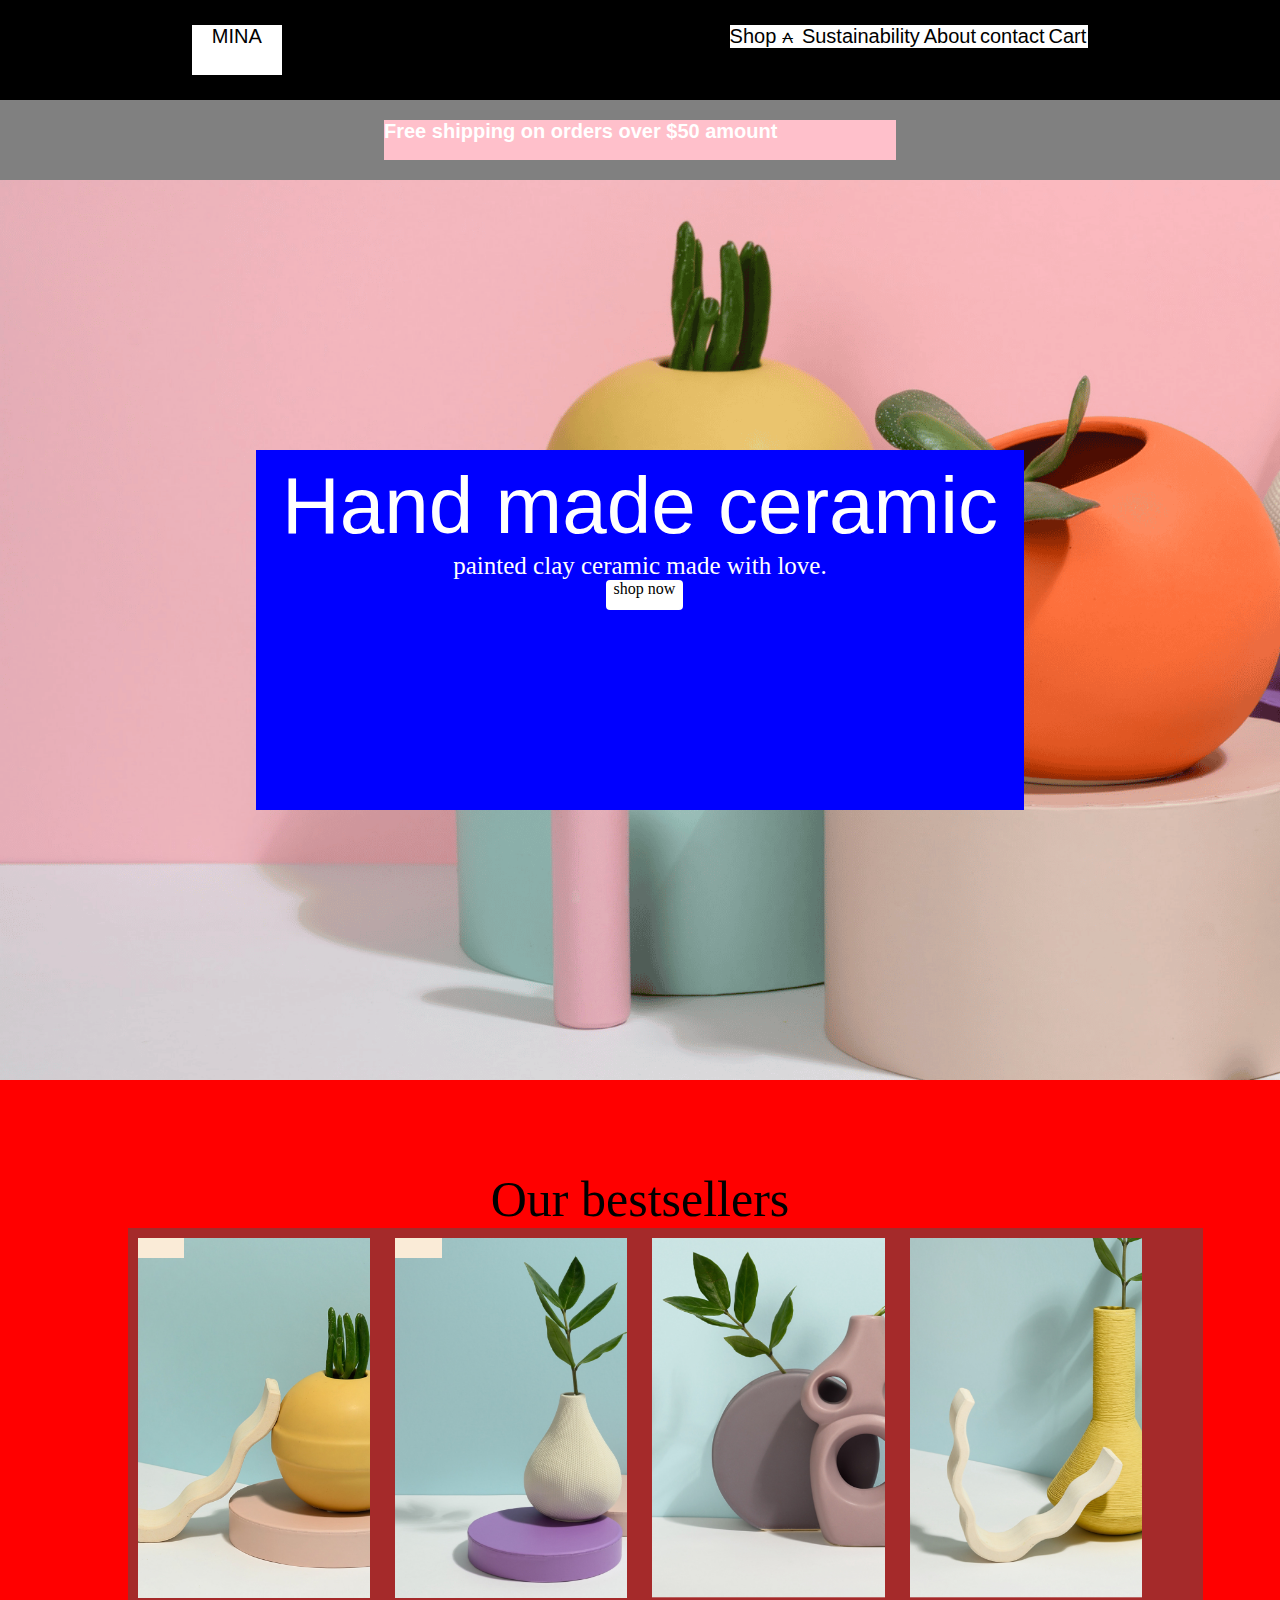
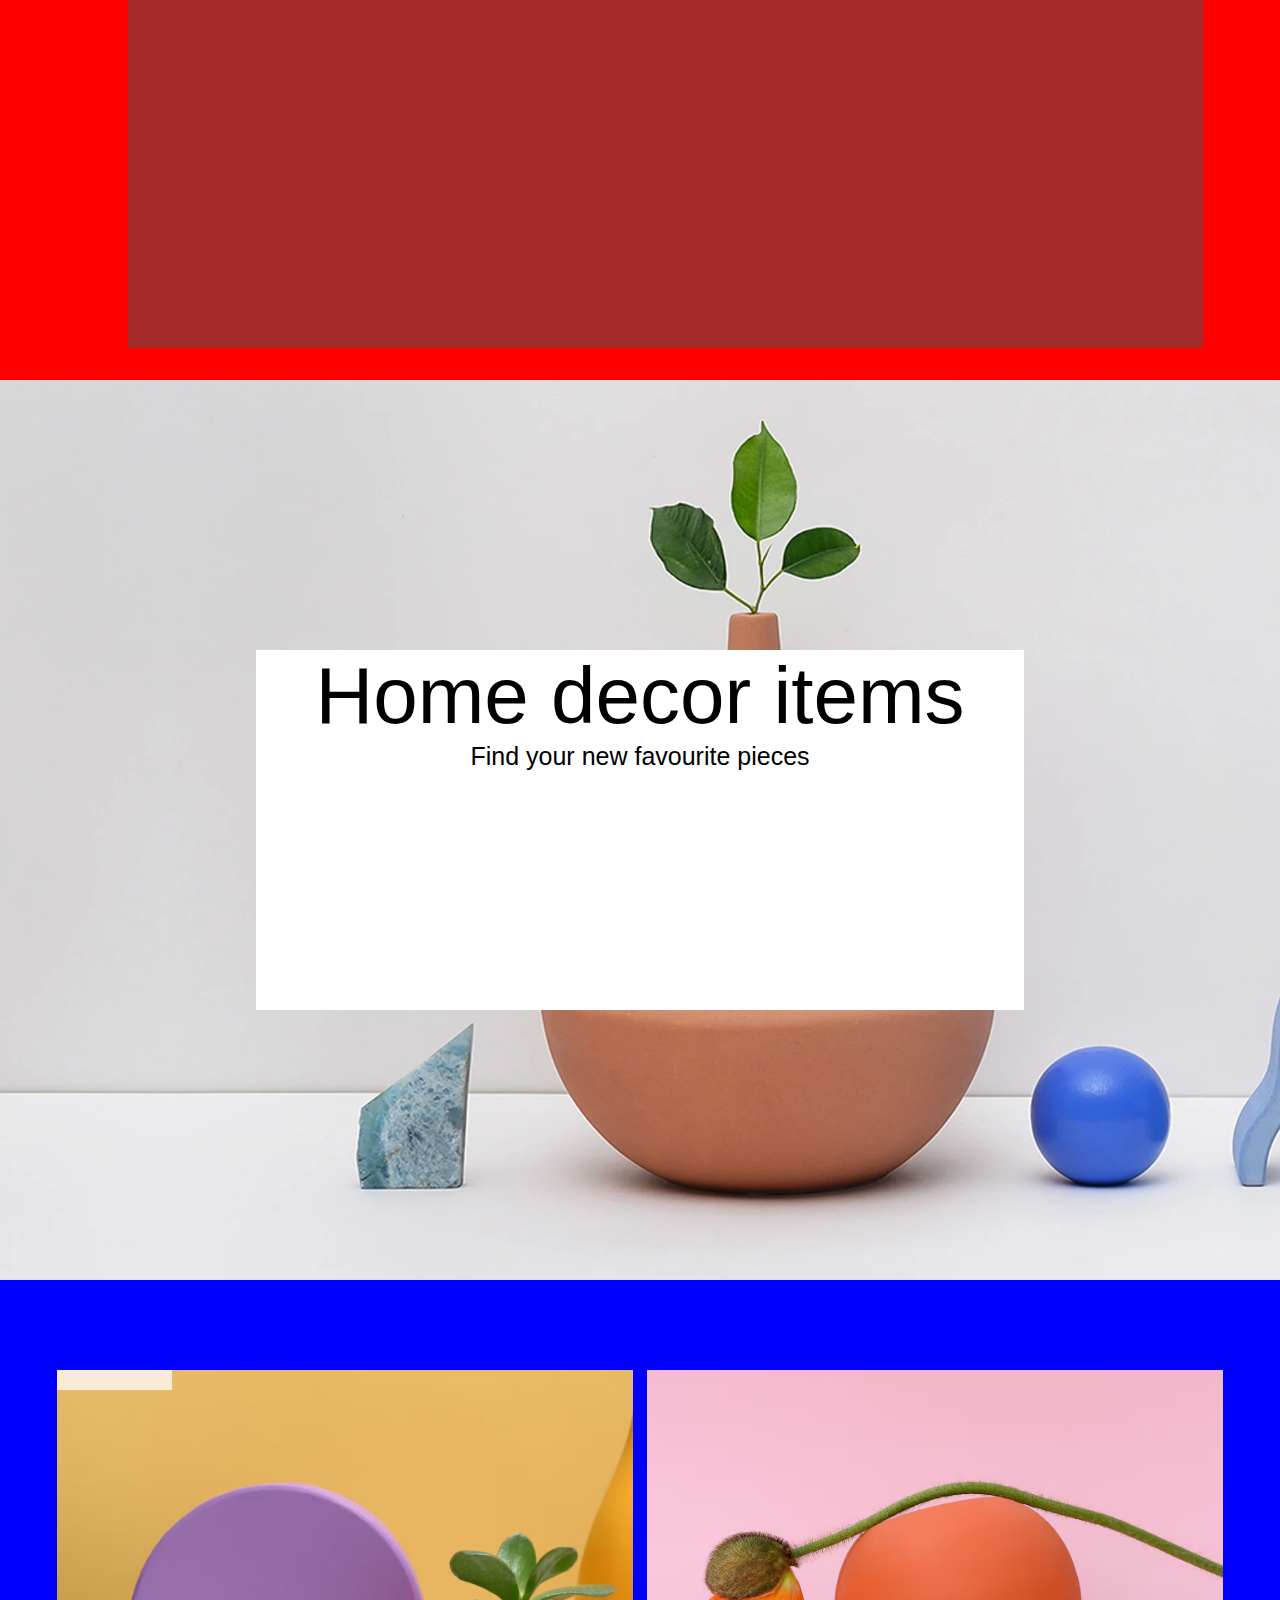
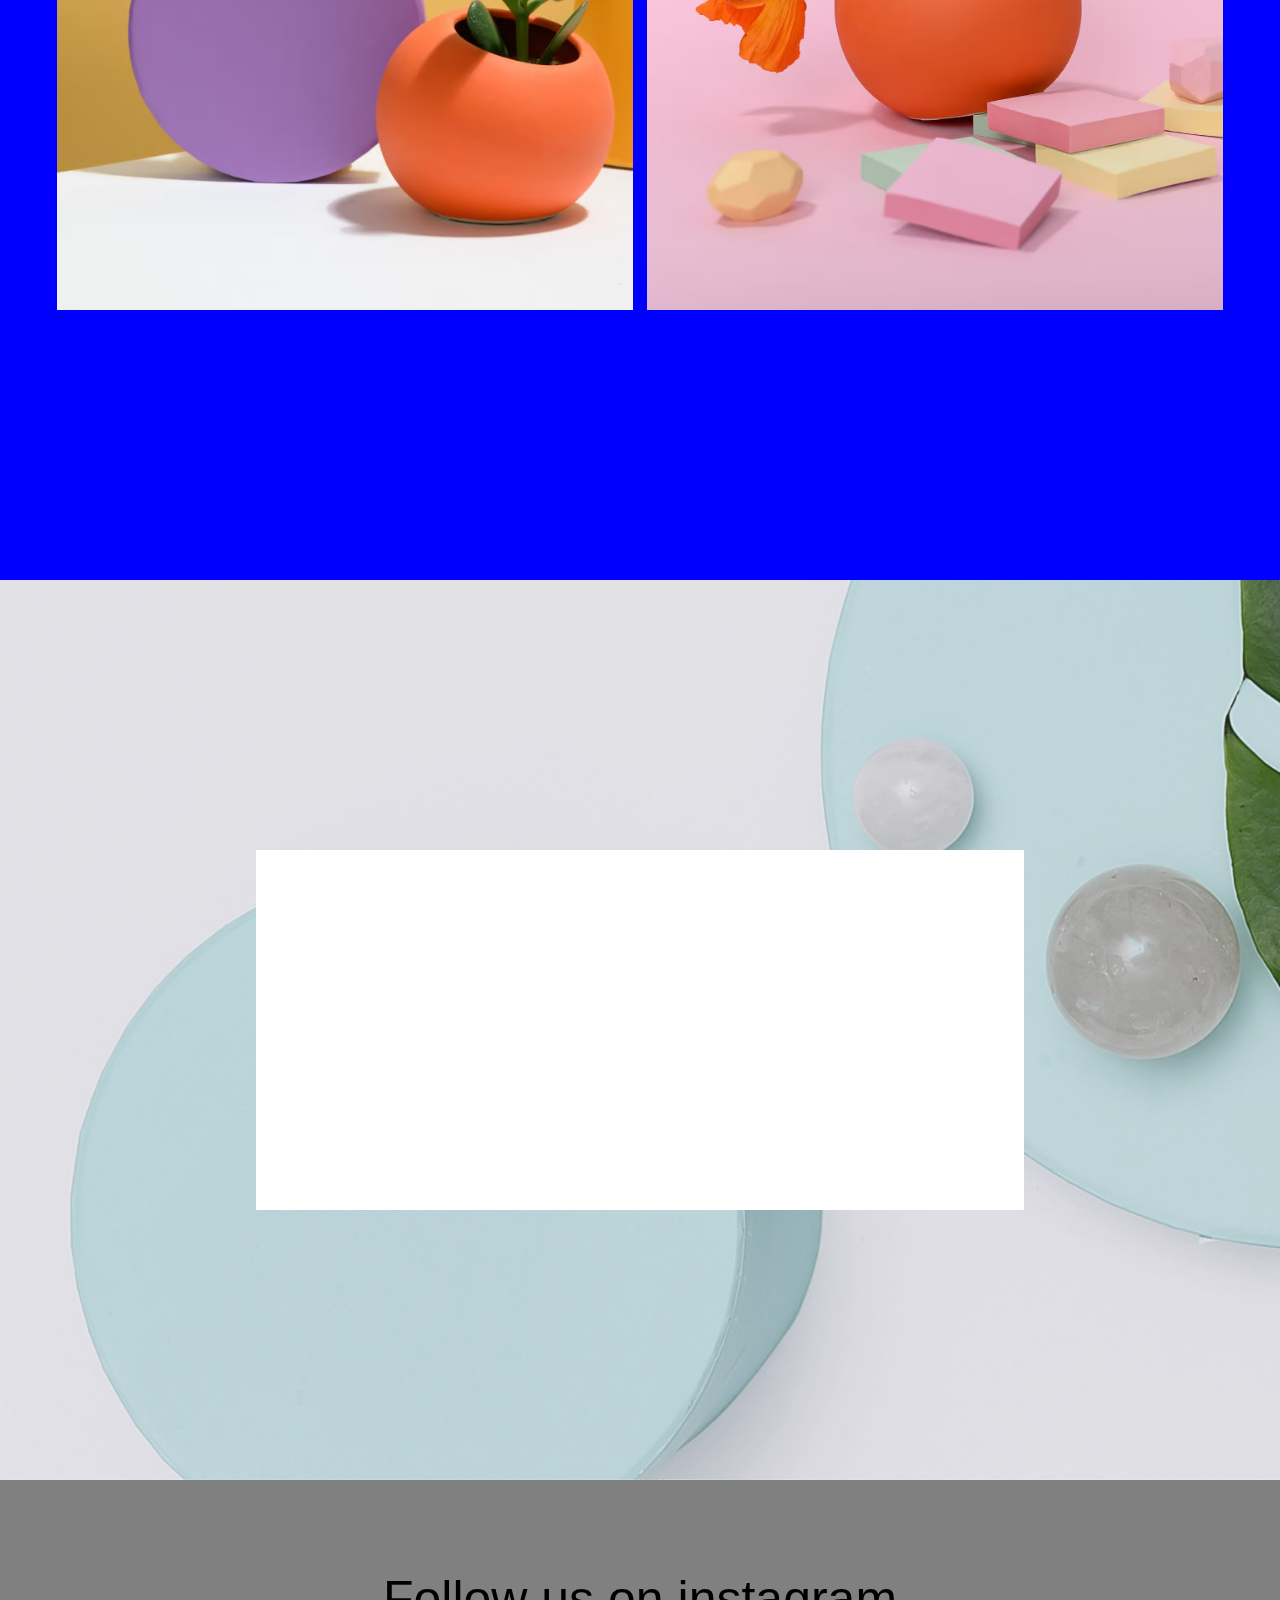
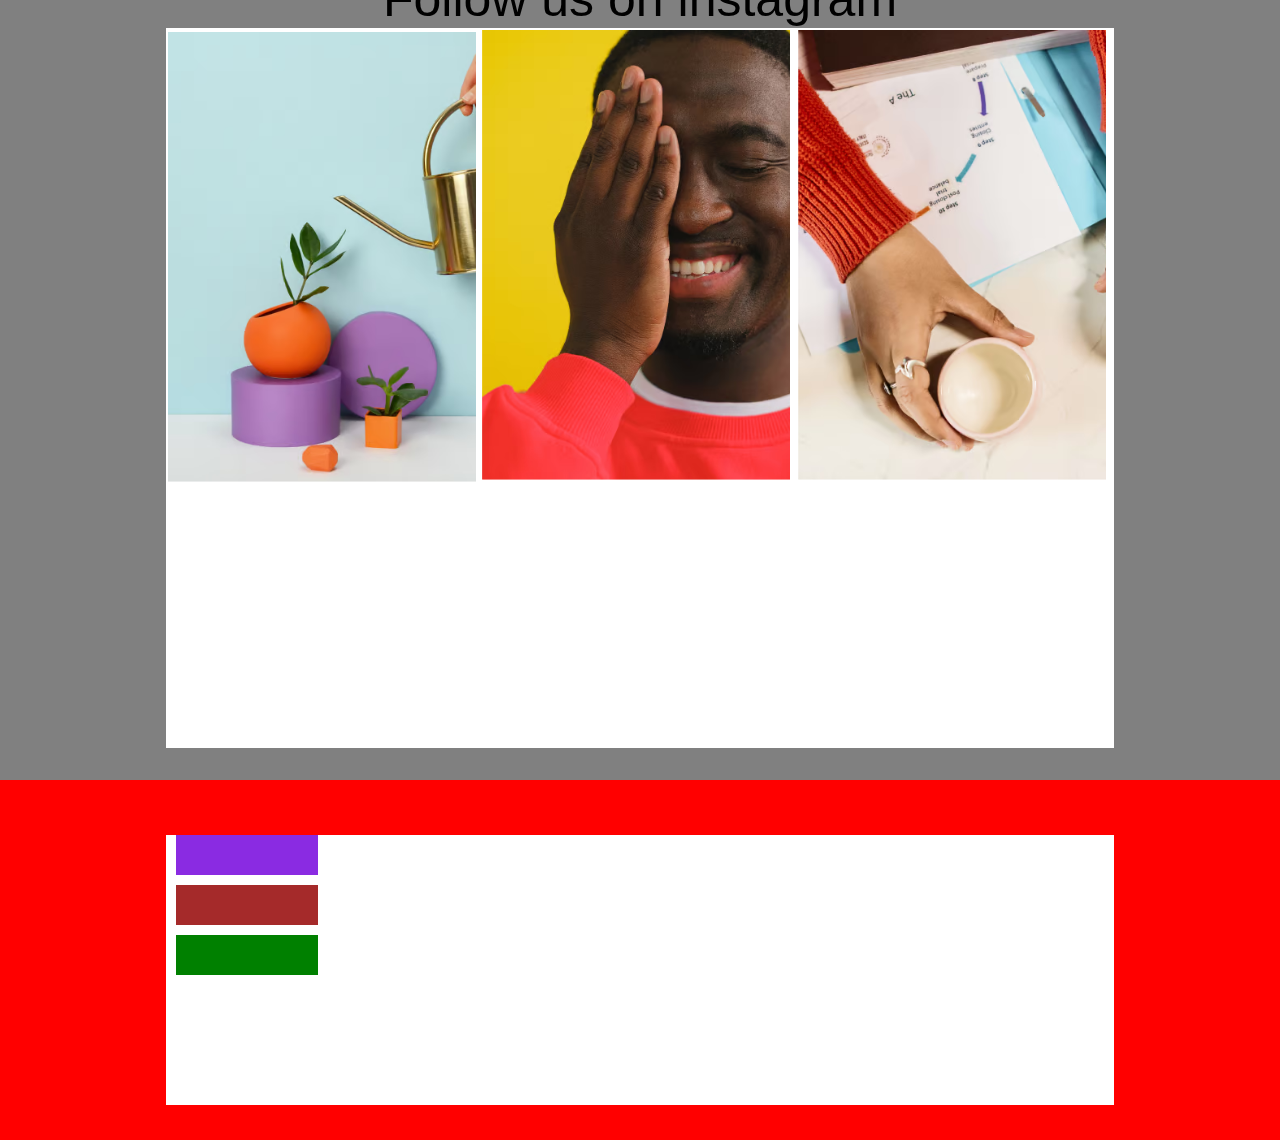
==== draft.html @ e7e864aa "Add existing project files prior to the push to GitHub." ====
<!DOCTYPE html>
<html lang="en">
<head>
    <meta charset="UTF-8">
    <meta name="viewport" content="width=device-width, initial-scale=1.0">
    <title>Document</title>
    <link rel="stylesheet" href="draft.css">
</head>
<body>
    <header>
        <div class="logo">
            <p class="p1"><b>MINA</b></p>
        </div>
        <div class="links">
            <p class="l1">Shop &andd; </p>
            <p class="l2">Sustainability</p>
            <p class="l3">About</p>
            <p class="l4">contact</p>
            <p class="l5">Cart</p>
        </div>
    </header>

    <nav>
        <div class="discount">
            <p2 class="p2"><b>Free shipping on orders over $50 amount</b></p2>
        </div>
    </nav>

    <section class="main">
        <div class="shop">
            <p class="p3">Hand made ceramic</p>
            <p class="p4">painted clay ceramic made with love.</p>
            <div class="g">
                <p>shop now</p>
            </div>

        </div>
    </section>

    <section class="features">
        <p class="p5">Our bestsellers</p>

        <div class="cards">
            <div class="t1">
                <div class="small"></div>
            </div>
            <div class="t2">
                <div class="small"></div>
            </div>
            <div class="t3"></div>
            <div class="t4"></div>
            </div>
        
    </section>

    <section class="explore">
        <div class="decor">
            <p class="p6">Home decor items</p>
            <p class="p7">Find your new favourite pieces</p>
        </div>
    </section>

    <section class="info">
        <div class="ri"></div>
        <div class="character">
            <div class="small"></div>
        </div>
    </section>

    <section class="signUp">
        <div class="login"></div>
    </section>

    <section class="socials">
        <P class="p8">Follow us on instagram</P>
        <div class="account">
            <div class="acc1"></div>
            <div class="acc2"></div>
            <div class="acc3"></div>
        </div>
    </section>

    <footer class="footer">
        <div class="bottom">
            <div class="contact"></div>
            <div class="return"></div>
            <div class="payment"></div>

            </div>
        </div>
    </footer>
</body>
</html>
---- draft.css ----
* {
    padding: 0;
    margin: 0;
    box-sizing: border-box;
}

header {
    width: 100%;
    height: 100px;
    background-color: black;
    padding: 25px 15%;
}

.logo {
    width: 10%;
    height: 50px;
    background: white;
    display: inline-block;
}

.p1{
    font-size: 20px;
    font-family: Verdana, Geneva, Tahoma, sans-serif;
    font-weight: 70;
    text-align: center;
}
.links {
    width: 40%;
    min-width: 50px;
    background-color: white;
    float: right;
    display: inline-block;
}

.l1{
    font-size: 20px;
    font-family: Arial, Helvetica, sans-serif;
    display: inline-block;
    margin-right: 5px;
}

.l2{
    font-size: 20px;
    font-family: Arial, Helvetica, sans-serif;
    display: inline-block;
    margin: right 10px; ;
}
.l3{
    font-size: 20px;
    font-family: Arial, Helvetica, sans-serif;
    display: inline-block;
    margin: right 5px; 
}

.l4{
    font-size: 20px;
    font-family: Arial, Helvetica, sans-serif;
    display: inline-block;
    margin: right 5px; 
}
.l5{
    font-size: 20px;
    font-family: Arial, Helvetica, sans-serif;
    display: inline-block;
    margin: right 5px; 
}
nav {
    width: 100%;
    height: 80px;
    background-color: gray;
    padding-top: 20px;
    /* padding-left: 30%; */
}

.discount {
    width: 40%;
    height: 40px;
    background: pink;
    margin-left: 30%;
    /* margin-top: 20px; */
}
.p2{
    font-size: 20px;
    font-family: sans-serif;
    font-weight: 400;
    color: white;
}
section {
    width: 100%;
    min-height: 100vh;
}

.main {
    /* background-color: lightgray; */
    padding-top: 30vh;
    background-image: url(assets/images/mainframe.jpg);
    background-repeat: no-repeat;
    background-size: cover;
    
}
.p3{
    font-weight: 300;
    font-size: 80px;
    text-align: center;
    font-family:DM Sans,sans-serif;
    color: white;
 }

.p4{
    font-weight: 100;
    font-size: 25px;
    text-align: center;
    font-family: DM San sans-serif;
    color: white;
}
.shop {
    width: 60%;
    height: 40vh;
    background-color: blue;
    margin-left: 20%;
    padding-top: 10px;
}
.g{
    width: 10%;
    height: 30px;
    background-color: white;
    text-align: center;
    margin-left: 350px;
    border-radius: 4px;

}

.features {
    background-color: red;
    padding-top: 10vh;
}
.p5{
    font-weight: 100;
    font-size: 50px;
    text-align: center;
}

.cards {
    width: 84%;
    height: 80vh;
    background-color: brown;
    margin-left: 10%;
    padding: 10px;
}
.t1{
    width: 22%;
    height: 40vh;
    background-image: url(assets/images/candyflowerpot.jpg);
    background-size: cover;
    background-repeat: no-repeat;
    margin-right: 2%;
    display: inline-block;
}

.t2{
    width: 22%;
    height:40vh;
    background-image: url(assets/images/dropvase.jpg);
    background-repeat: no-repeat;
    background-size: cover;
    /* margin-left: 10%; */
    margin-right:2%;
    display: inline-block;
}
.t3{
    width: 22%;
    height: 40vh;
    background-image: url(assets/images/wavevast.jpg);
    background-repeat: no-repeat;
    background-size: cover;
    /* margin-left: 10%; */
    margin-right: 2%;
display: inline-block;

}
.t4{
    width: 22%;
    height: 40vh;
    background-image: url(assets/images/sunvase.jpg);
    /* margin-left: 10%; */
    margin-right: 2%;
    display: inline-block;
    background-repeat: no-repeat;
    background-size: cover;
}

.explore {
    background-image: url(assets/images/homedecor.jpg);
    padding-top: 30vh;
    background-repeat: no-repeat;
    background-size: cover;
}

.decor {
    width: 60%;
    height: 40vh;
    background-color: white;
    margin-left: 20%;
}
.p6{
    font-weight: 100;
    font-family: DM Sans,sans-serif  ;
    font-size: 80px;
    text-align: center;
}
.p7{
    font-weight: 100;
    font-family: DM Sans,sans-serif  ;
    font-size: 25px;
    text-align: center;
}
.info {
    background-color: blue;
    padding-top: 10vh;
}

.character {

    width: 45%;
    height: 60vh;
    background-image: url(assets/images/about.jpg); 
    background-size: cover; 
    background-size: cover;
    display: inline-block;
    margin-left: 57px;

}
.small{
    width: 20%;
    height: 20px;
    background-color: antiquewhite;
}
.ri{
    float: right;
    width:45% ;
    height:60vh ;
    background-image: url(assets/images/sustainability.jpg);
    background-repeat: no-repeat;
    background-size: cover;
    display: inline-block;
    margin-right: 57px;
}

.signUp {
    width: 100%;
    height: 25px;
    background-image: url(assets/images/signup.jpg);
    background-size: cover;
    background-repeat: no-repeat;
    padding-top: 30vh;
}

.login {
    width: 60%;
    height: 40vh;
    background-color: white;
    margin-left: 20%;
}

.socials {
    background-color: gray;
    padding-top: 10vh;

}
.p8{
    font-family: 'Gill Sans', 'Gill Sans MT', Calibri, 'Trebuchet MS', sans-serif;
    font-size: 50px;
    color: black;
    text-align: center;
}

.account {
    width: 74%;
    height: 80vh;
    background-color: white;
    margin-left: 13%;
}
.acc1{
    width: 32.5%;
    height: 50vh;
    background-image:url(assets/images/watering.jpg);
    background-size: cover;
    background-repeat: no-repeat;
    margin-left: 2px;
    display: inline-block;
}
.acc2{
    width: 32.5%;
    height: 50vh;
    background-image: url(assets/images/shy.jpg);
    background-size: cover;
    background-repeat: no-repeat;
    margin: 2px;
    display: inline-block;
}
.acc3{
    width: 32.5%;
    height: 50vh;
    background-image: url(assets/images/coffee.jpg);
    background-size: cover;
    background-repeat: no-repeat;
    margin: 2px;
    display: inline-block;
}
.footer {
    width: 100%;
    min-height: 40vh;
    background-color: red;
    padding-top: 5vh;
}
.contact{
    width: 15%;
    height: 40px;
    background-color: blueviolet;
    margin: 10px;
}

.return{
    width: 15%;
    height: 40px;
    background-color: brown;
    margin: 10px;
}
.payment{
    width: 15%;
    height: 40px;
    background-color:green;
    margin: 10px;
}
.bottom {
    width: 74%;
    height: 30vh;
    background-color: white;
    margin-left: 13%;
}
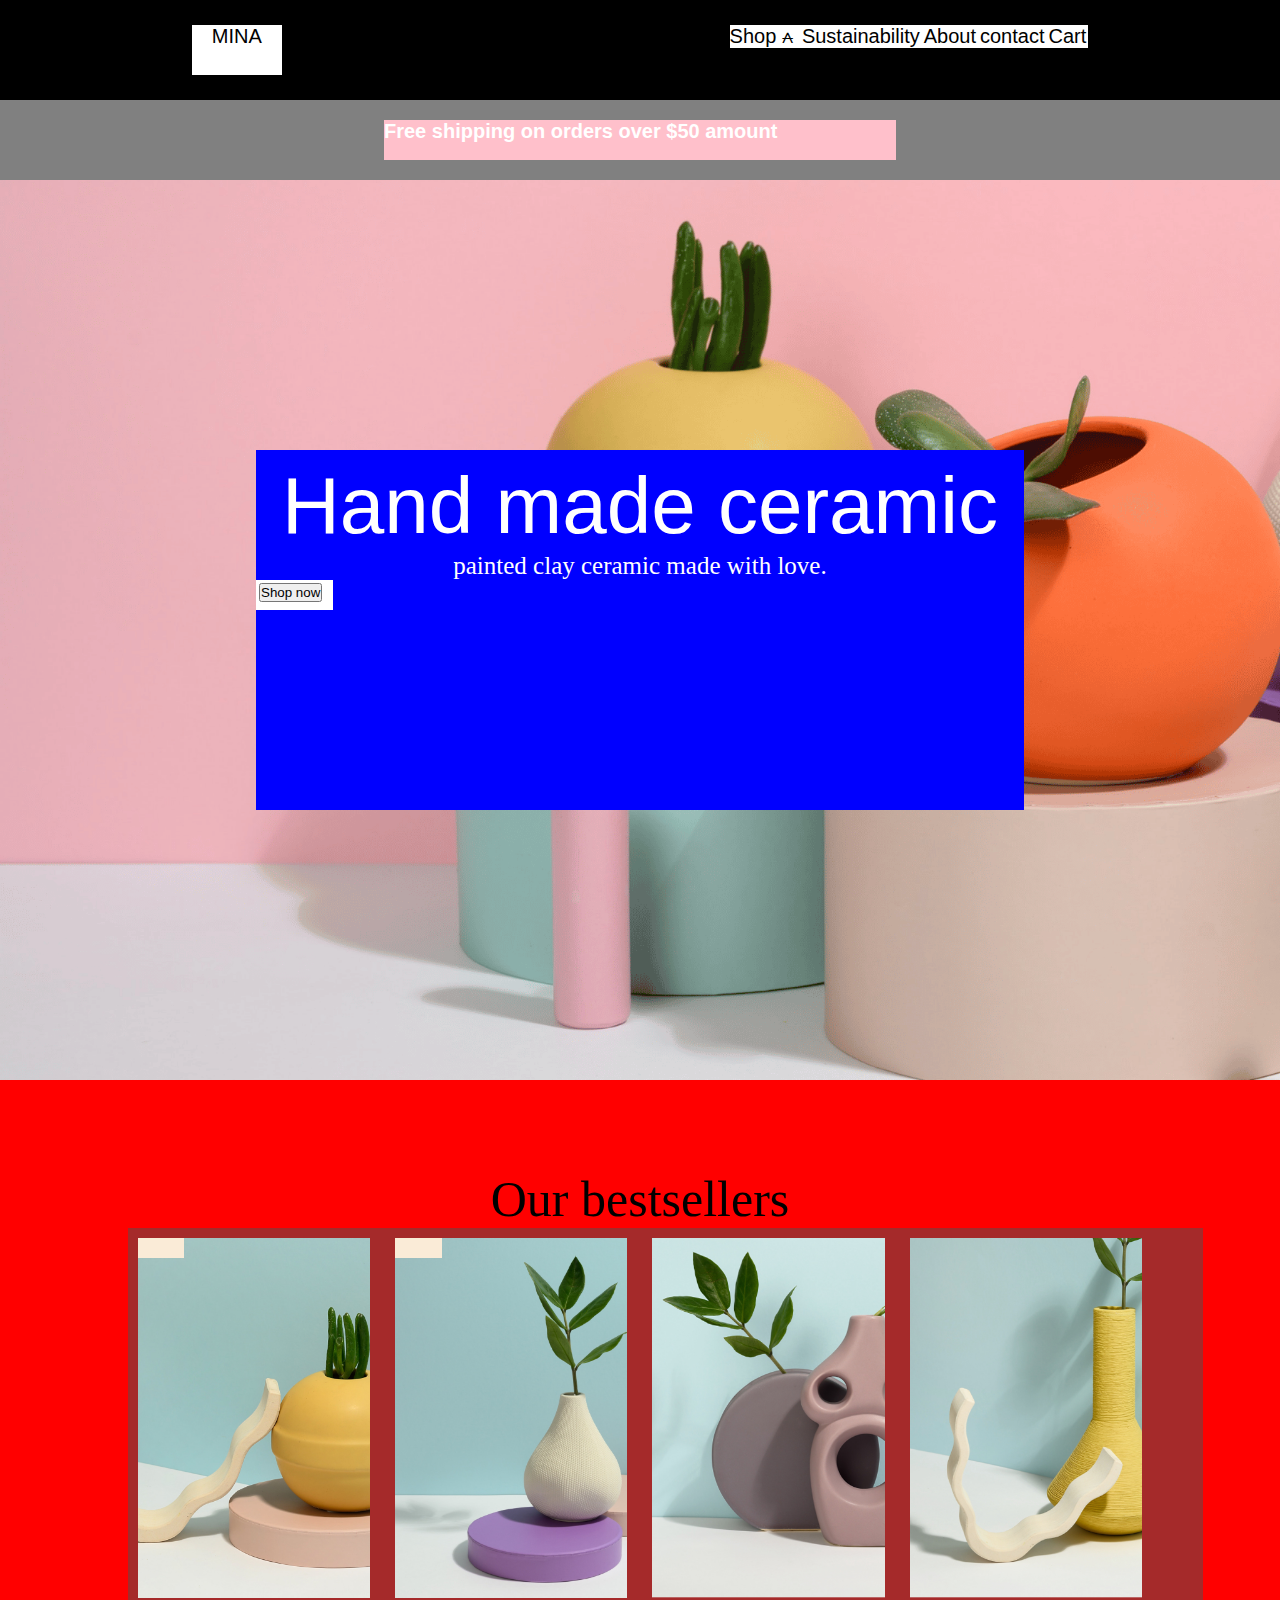
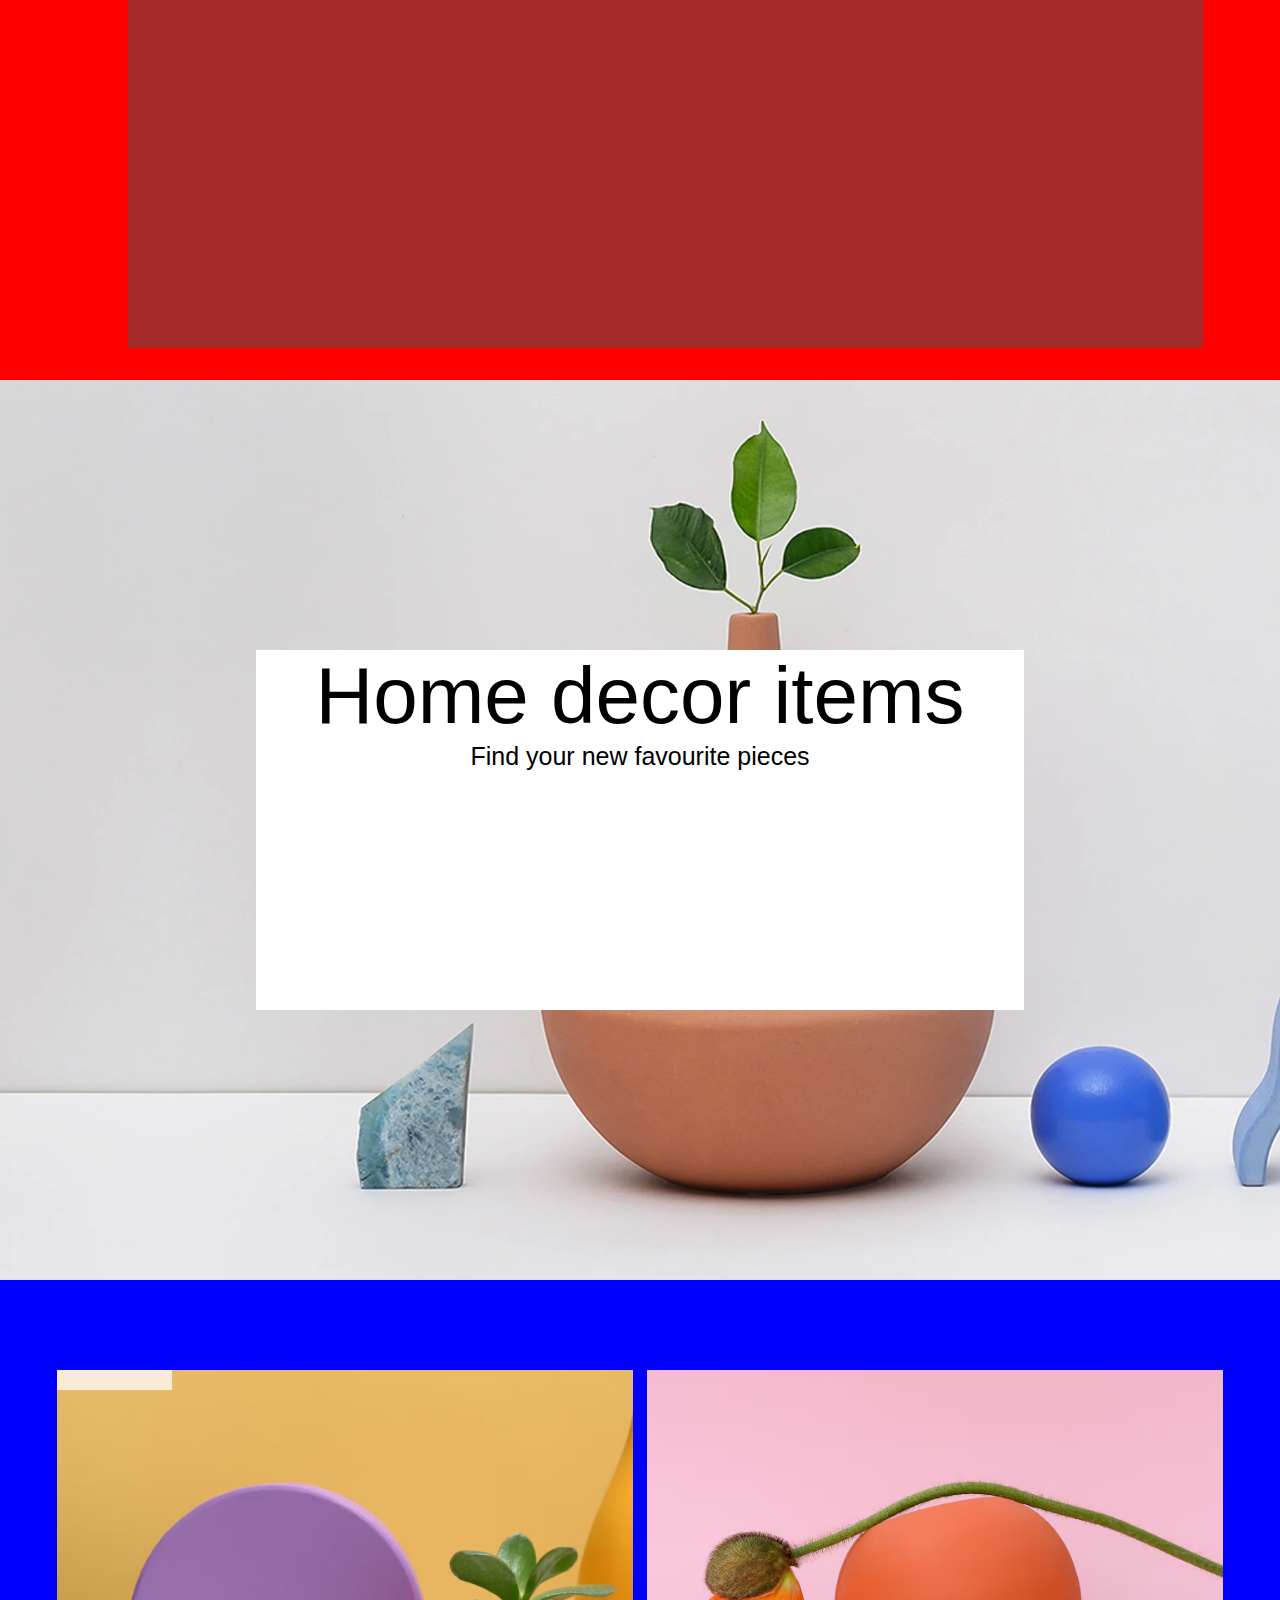
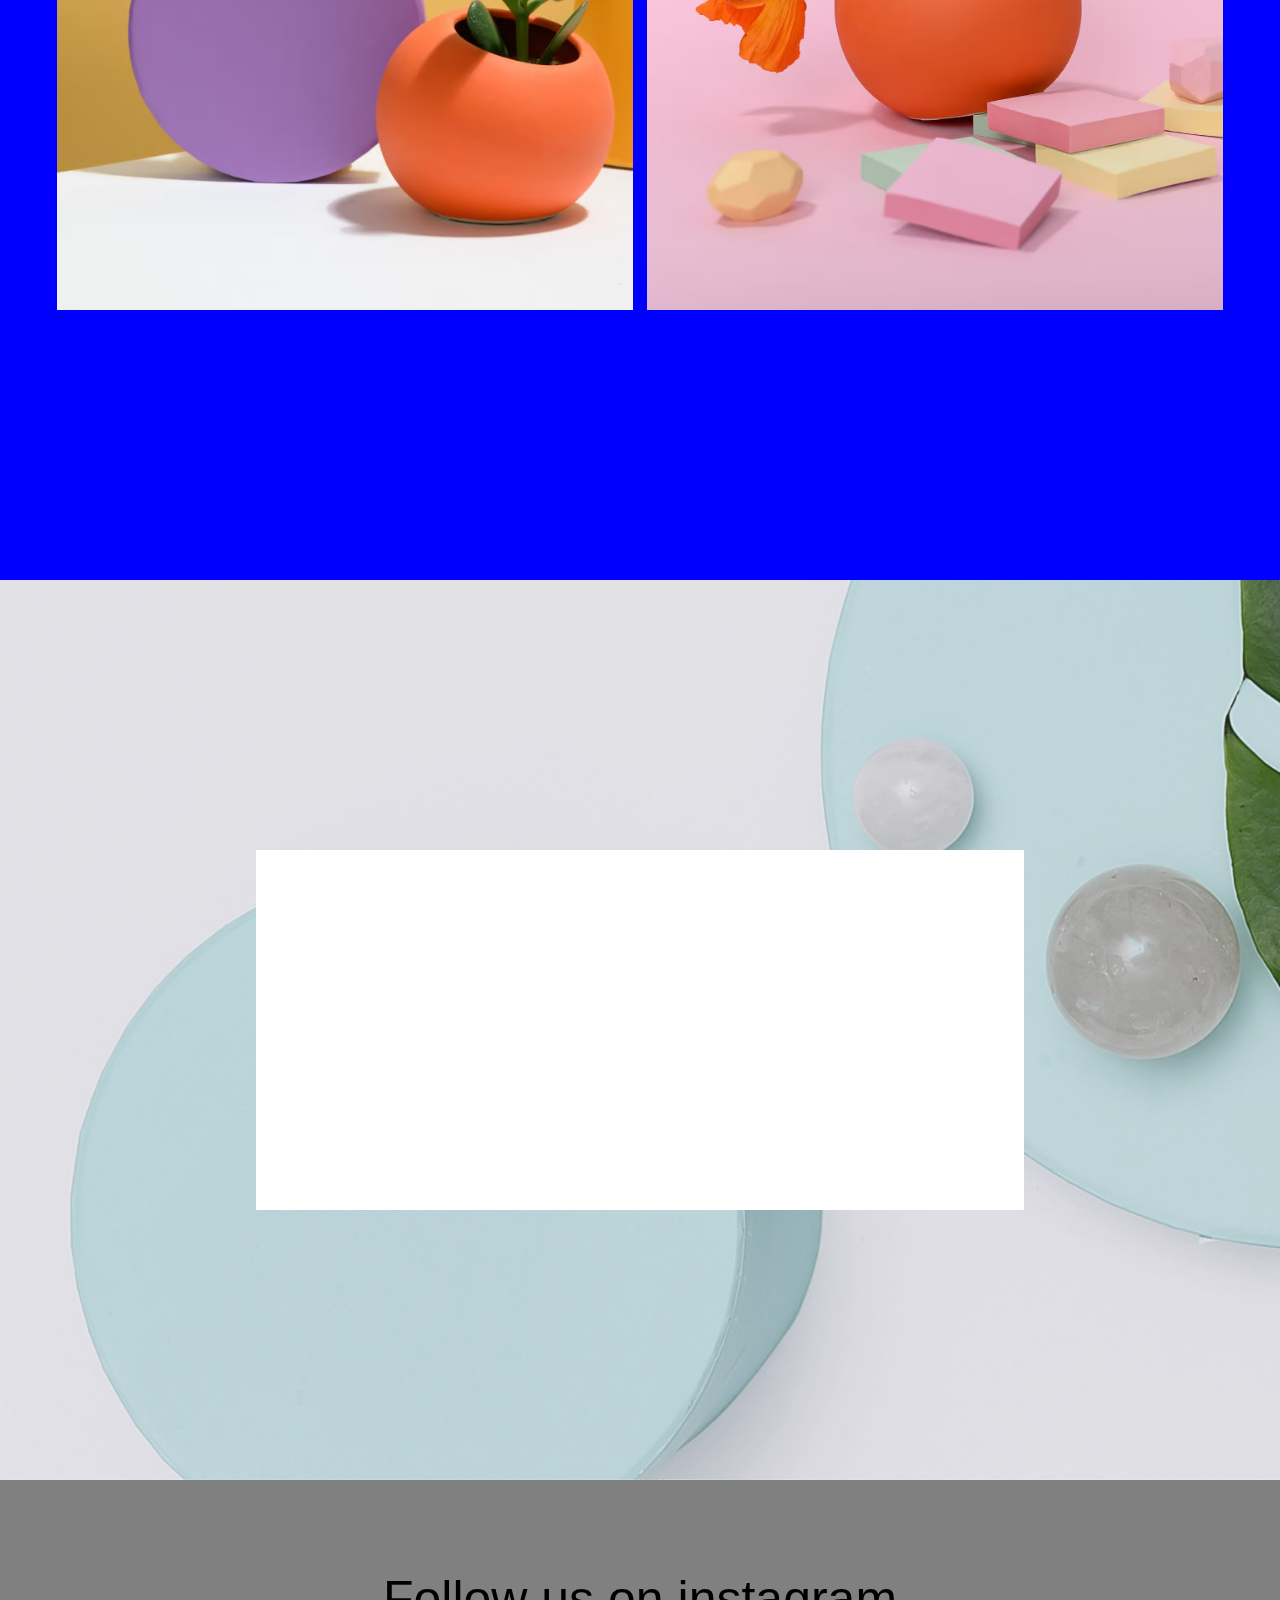
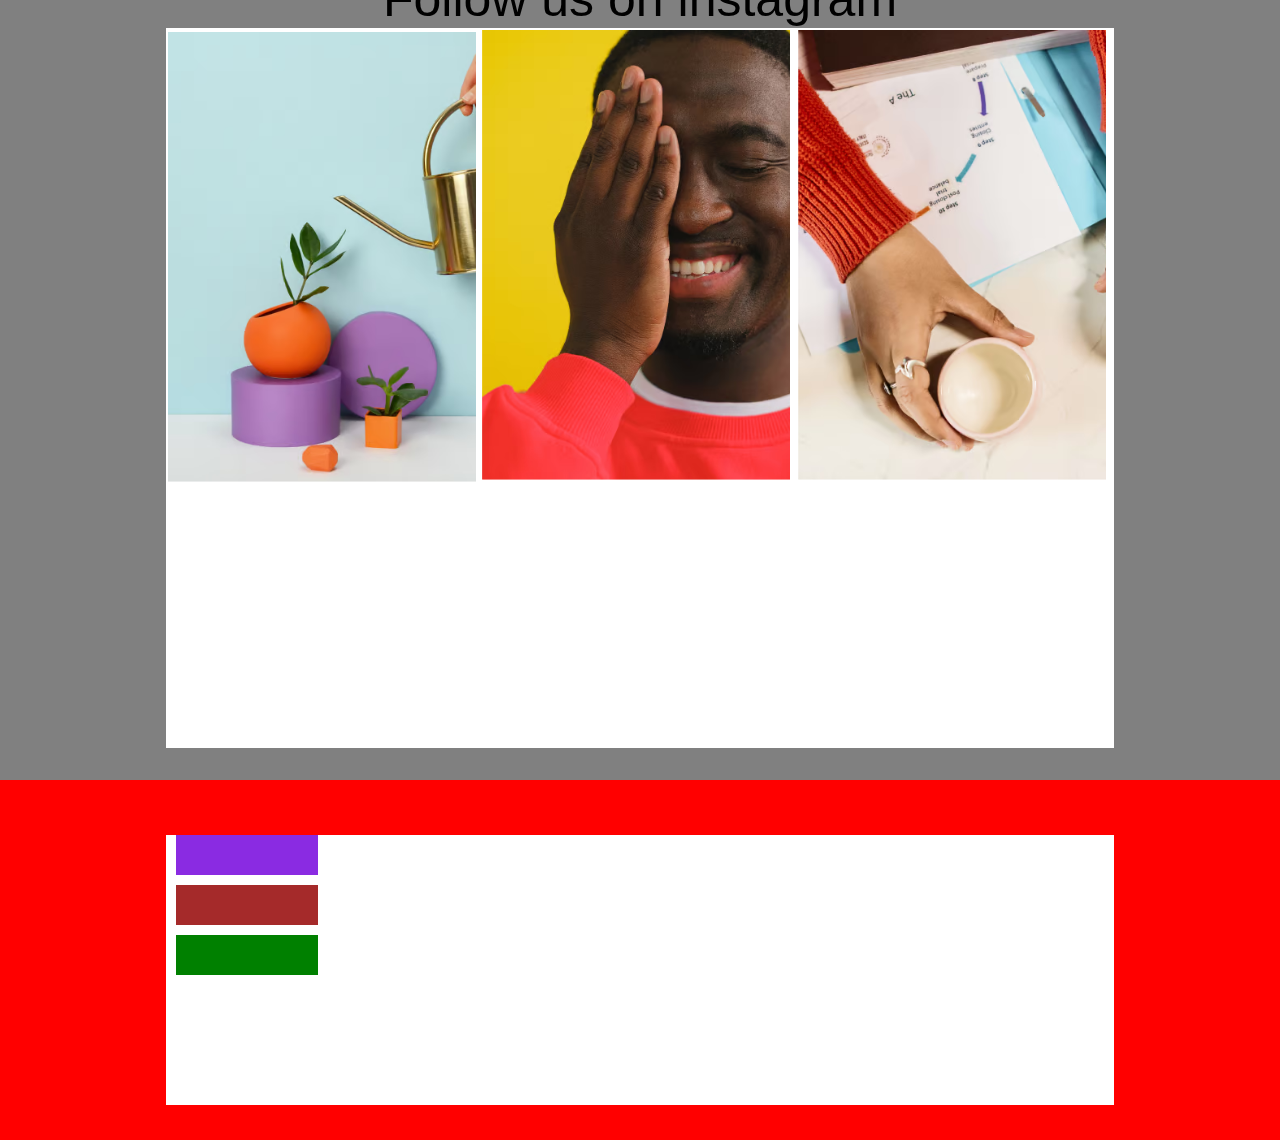
==== commit 0a29e14d: "Add it" ====
--- a/draft.html
+++ b/draft.html
@@ -31,7 +31,8 @@
             <p class="p3">Hand made ceramic</p>
             <p class="p4">painted clay ceramic made with love.</p>
             <div class="g">
-                <p>shop now</p>
+                <!-- <p>shop now</p> -->
+                <button>Shop now</button>
             </div>
 
         </div>
--- a/draft.css
+++ b/draft.css
@@ -119,14 +119,14 @@
     background-color: blue;
     margin-left: 20%;
     padding-top: 10px;
-}
-.g{
+
+}
+ .g{
     width: 10%;
     height: 30px;
     background-color: white;
-    text-align: center;
-    margin-left: 350px;
-    border-radius: 4px;
+    padding: 3px;
+    
 
 }
 
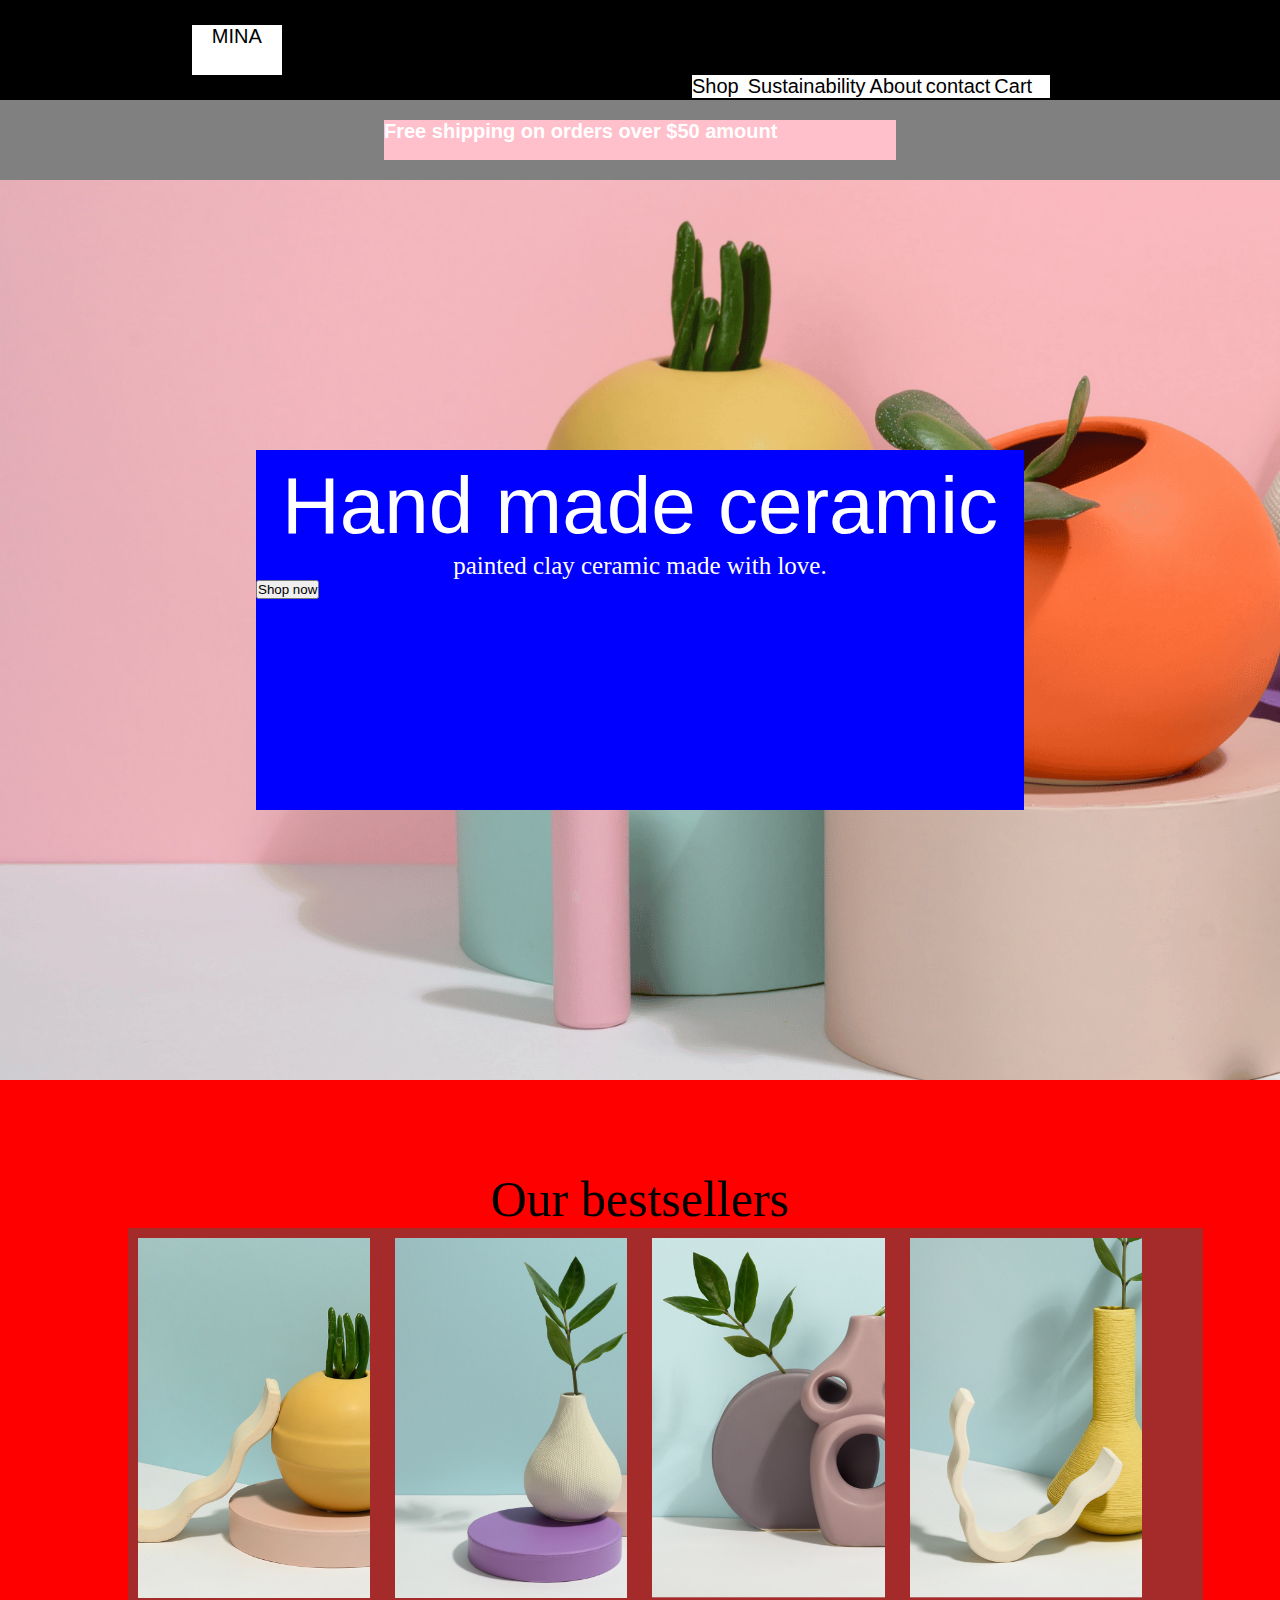
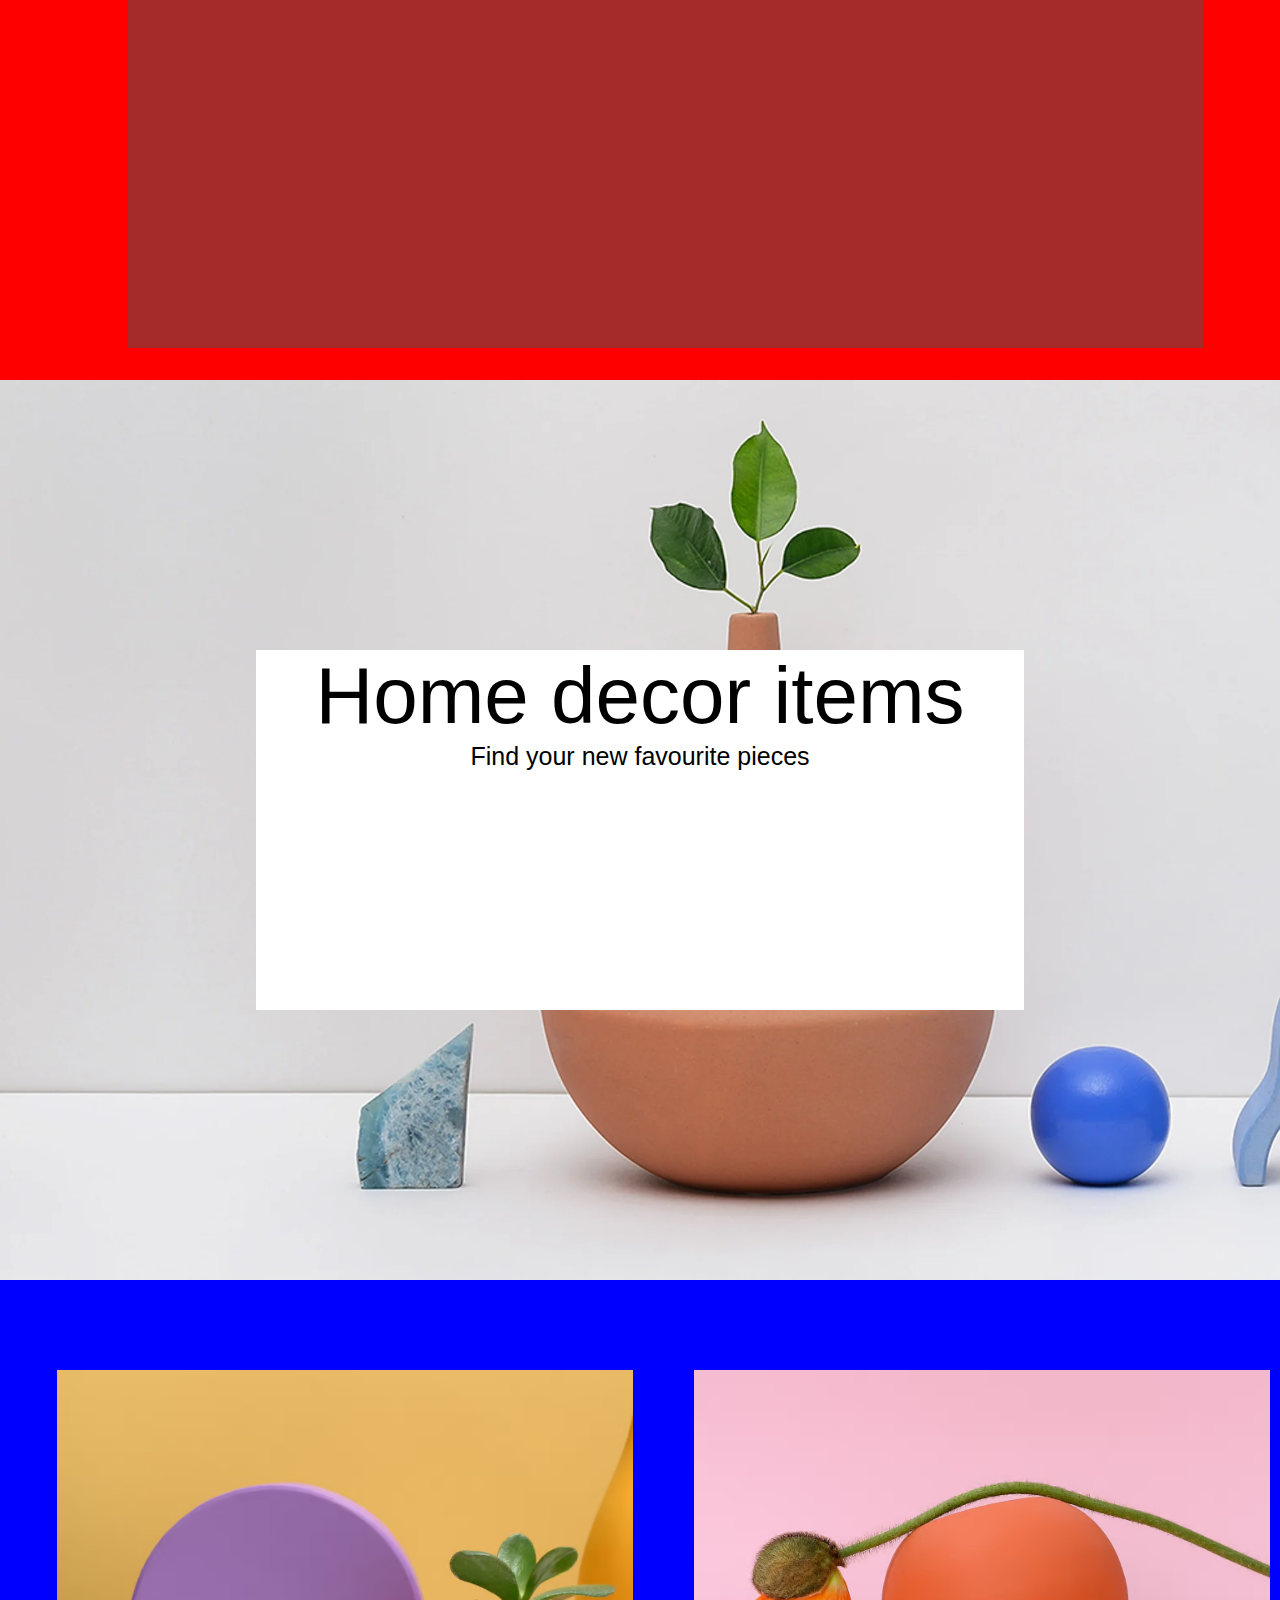
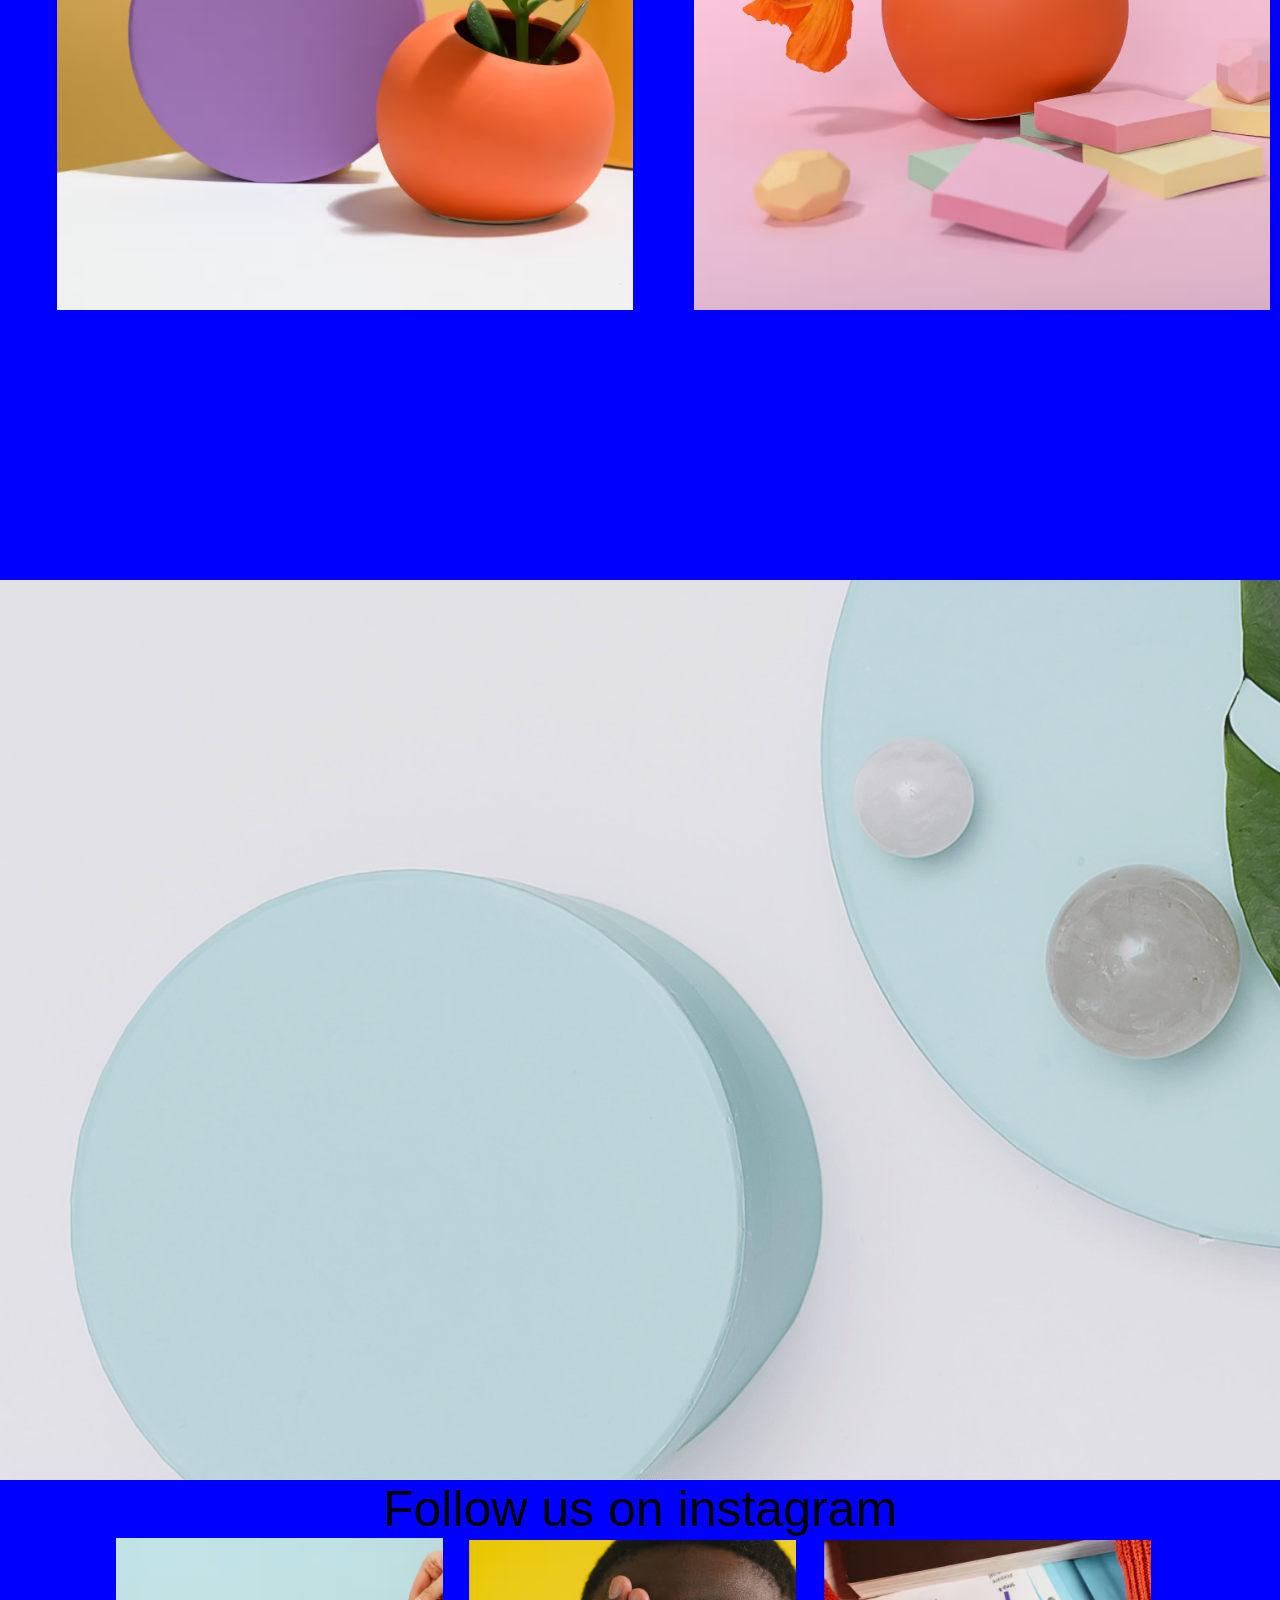
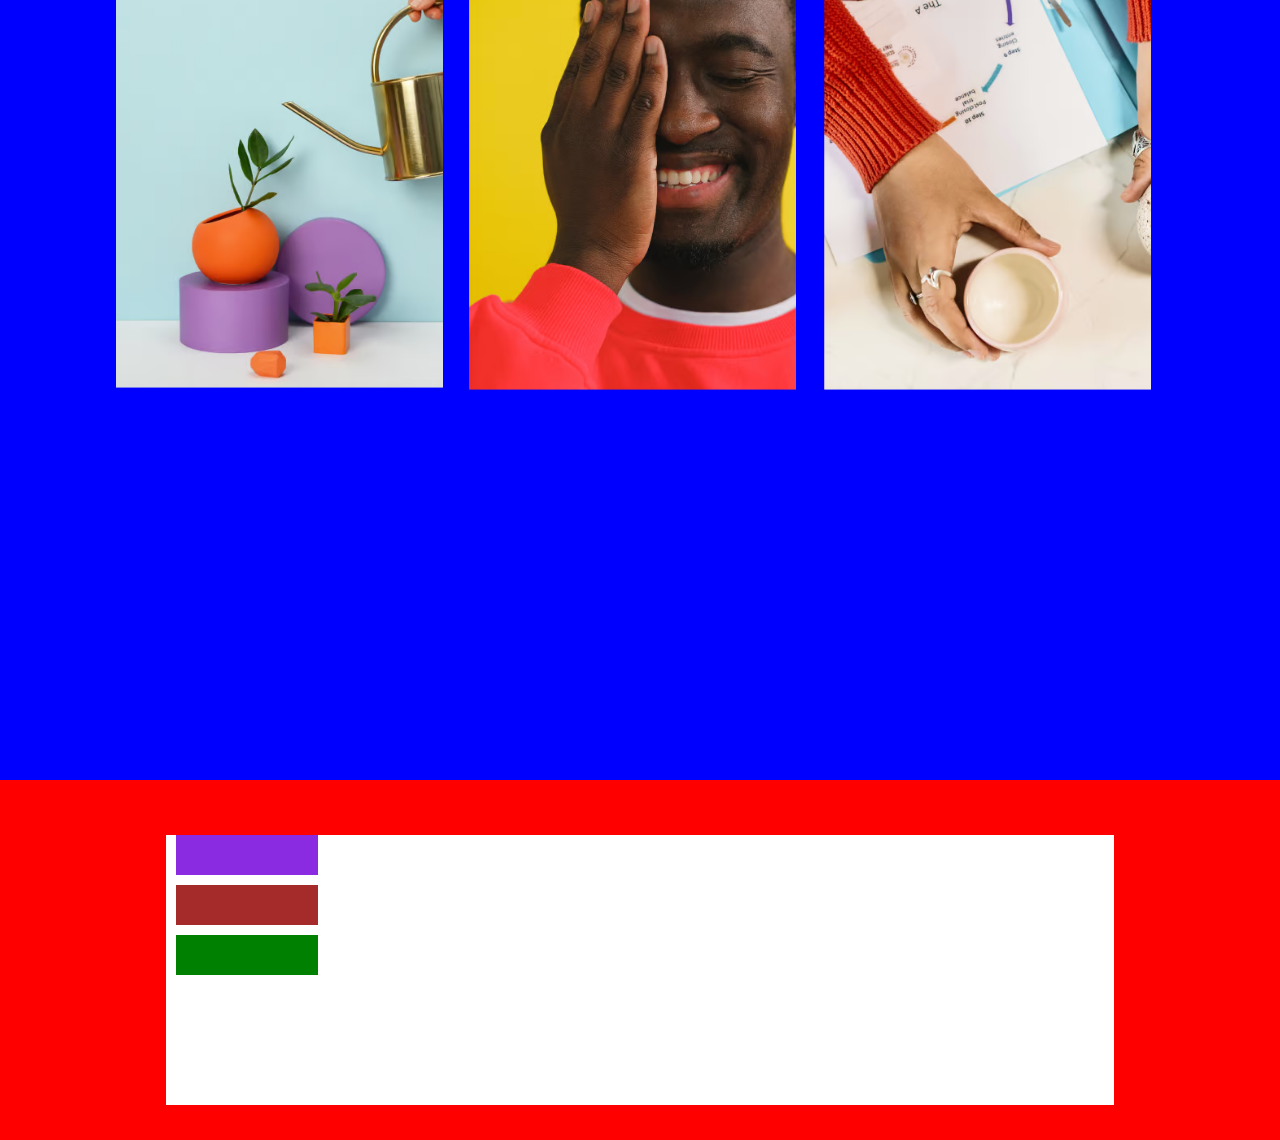
==== commit e96d1f9b: "added styles" ====
--- a/draft.html
+++ b/draft.html
@@ -12,7 +12,7 @@
             <p class="p1"><b>MINA</b></p>
         </div>
         <div class="links">
-            <p class="l1">Shop &andd; </p>
+            <p class="l1">Shop</p>
             <p class="l2">Sustainability</p>
             <p class="l3">About</p>
             <p class="l4">contact</p>
@@ -30,9 +30,7 @@
         <div class="shop">
             <p class="p3">Hand made ceramic</p>
             <p class="p4">painted clay ceramic made with love.</p>
-            <div class="g">
-                <!-- <p>shop now</p> -->
-                <button>Shop now</button>
+                <button class="button1">Shop now</button>
             </div>
 
         </div>
@@ -63,7 +61,9 @@
 
     <section class="info">
         <div class="ri"></div>
-        <div class="character">
+        
+        <div class="character"></div>
+            <div class="character1"></div>   
             <div class="small"></div>
         </div>
     </section>
--- a/draft.css
+++ b/draft.css
@@ -28,8 +28,8 @@
     width: 40%;
     min-width: 50px;
     background-color: white;
-    float: right;
-    display: inline-block;
+    display: inline-block;
+    margin-left: 500px;
 }
 
 .l1{
@@ -121,15 +121,10 @@
     padding-top: 10px;
 
 }
- .g{
-    width: 10%;
-    height: 30px;
-    background-color: white;
-    padding: 3px;
-    
-
-}
-
+
+.buttton1{
+    margin-left: 10px;
+}
 .features {
     background-color: red;
     padding-top: 10vh;
@@ -175,7 +170,7 @@
     background-size: cover;
     /* margin-left: 10%; */
     margin-right: 2%;
-display: inline-block;
+    display: inline-block;
 
 }
 .t4{
@@ -230,42 +225,30 @@
     margin-left: 57px;
 
 }
-.small{
-    width: 20%;
-    height: 20px;
-    background-color: antiquewhite;
-}
-.ri{
-    float: right;
-    width:45% ;
-    height:60vh ;
-    background-image: url(assets/images/sustainability.jpg);
-    background-repeat: no-repeat;
-    background-size: cover;
-    display: inline-block;
-    margin-right: 57px;
-}
-
-.signUp {
-    width: 100%;
-    height: 25px;
+.character1 {
+
+    width: 45%;
+    height: 60vh;
+    background-image: url(assets/images/sustainability.jpg); 
+    background-size: cover; 
+    background-size: cover;
+    display: inline-block;
+    margin-left: 57px;
+
+}
+.signUp{
+    width: 100%;
+    height: 59vh;
     background-image: url(assets/images/signup.jpg);
-    background-size: cover;
-    background-repeat: no-repeat;
-    padding-top: 30vh;
-}
-
-.login {
-    width: 60%;
-    height: 40vh;
-    background-color: white;
-    margin-left: 20%;
-}
-
-.socials {
-    background-color: gray;
-    padding-top: 10vh;
-
+    background-repeat: no-repeat;
+    background-size: cover;
+    
+}
+
+.socials{
+    width: 100%;
+    height: 50vh;
+    background-color: blue;
 }
 .p8{
     font-family: 'Gill Sans', 'Gill Sans MT', Calibri, 'Trebuchet MS', sans-serif;
@@ -275,37 +258,39 @@
 }
 
 .account {
-    width: 74%;
+    width: 85%;
     height: 80vh;
-    background-color: white;
-    margin-left: 13%;
+    background-color: blue;
+    margin-left: 7%;
+    display: flex;
+    justify-content: space-evenly;
 }
 .acc1{
-    width: 32.5%;
+    width: 30%;
     height: 50vh;
     background-image:url(assets/images/watering.jpg);
     background-size: cover;
     background-repeat: no-repeat;
     margin-left: 2px;
-    display: inline-block;
+    /* display: inline-block; */
 }
 .acc2{
-    width: 32.5%;
+    width: 30%;
     height: 50vh;
     background-image: url(assets/images/shy.jpg);
     background-size: cover;
     background-repeat: no-repeat;
     margin: 2px;
-    display: inline-block;
+    /* display: inline-block; */
 }
 .acc3{
-    width: 32.5%;
+    width: 30%;
     height: 50vh;
     background-image: url(assets/images/coffee.jpg);
     background-size: cover;
     background-repeat: no-repeat;
     margin: 2px;
-    display: inline-block;
+    /* display: inline-block; */
 }
 .footer {
     width: 100%;
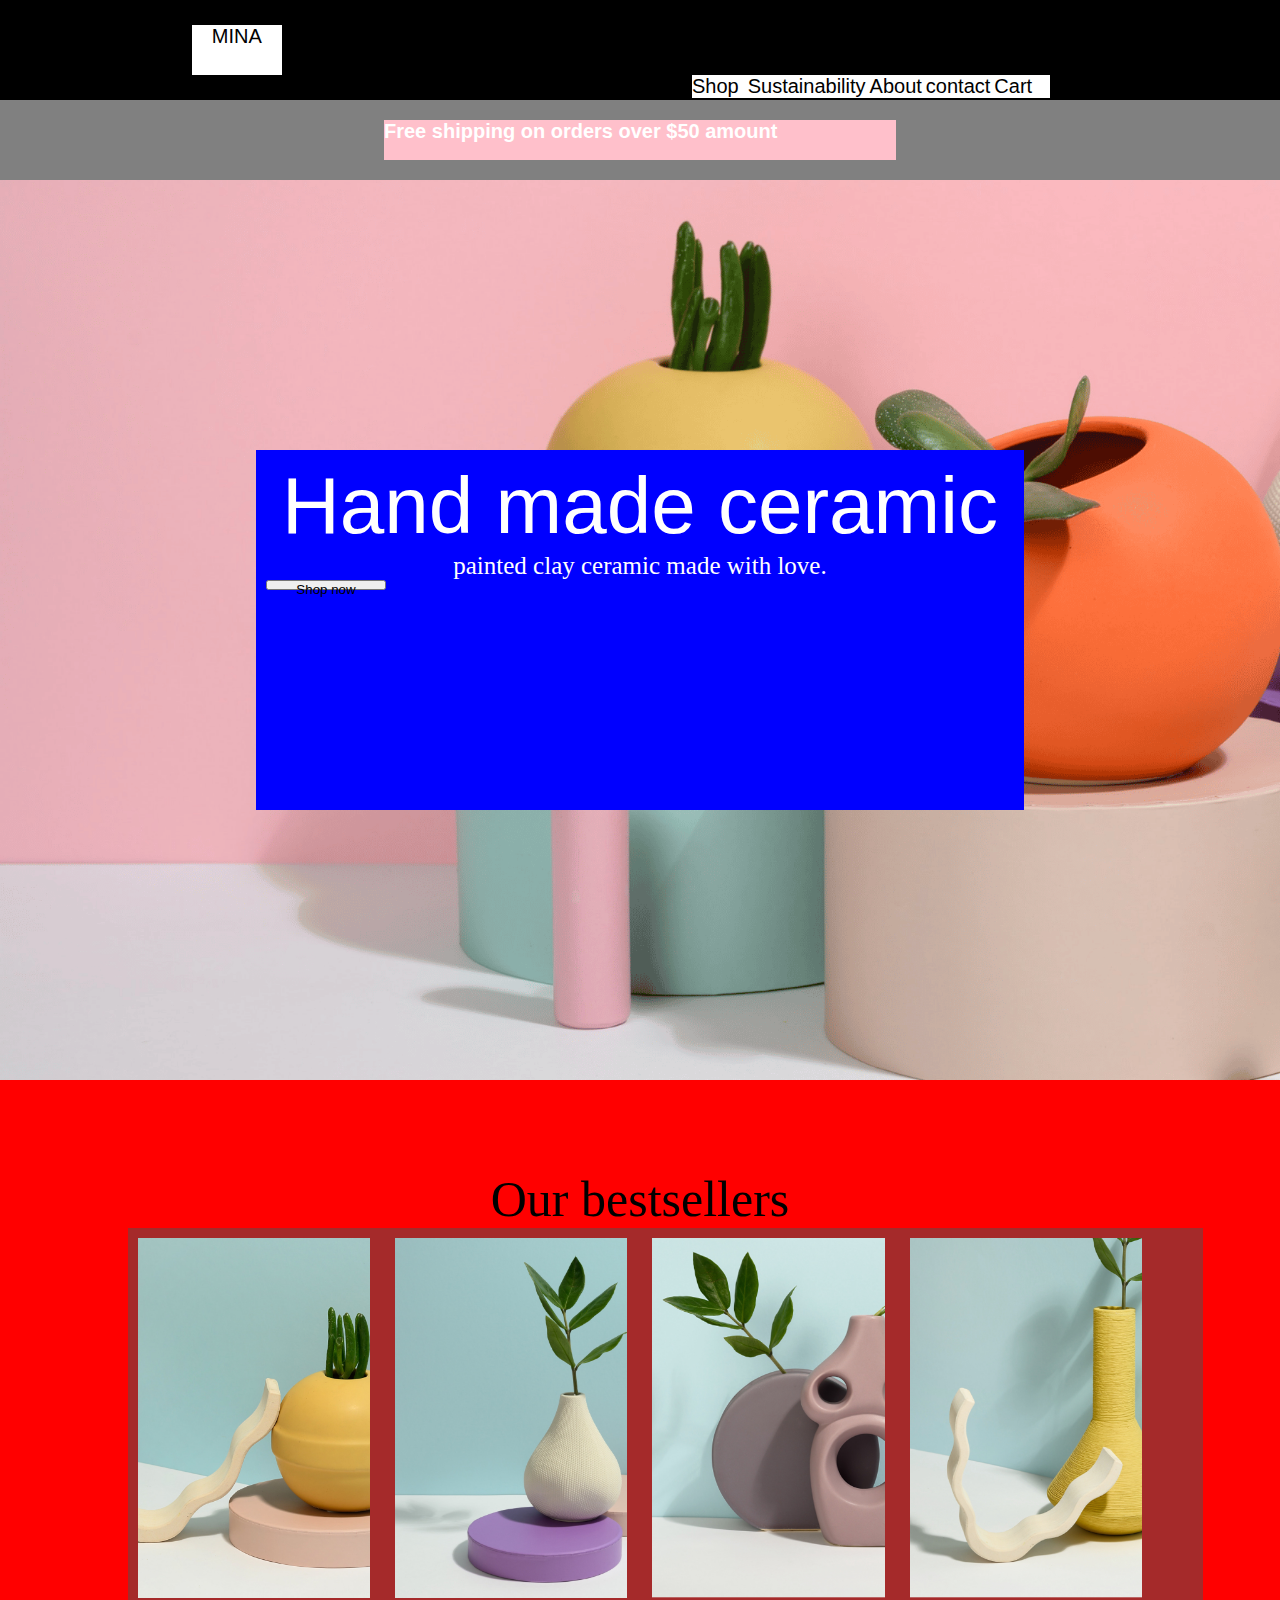
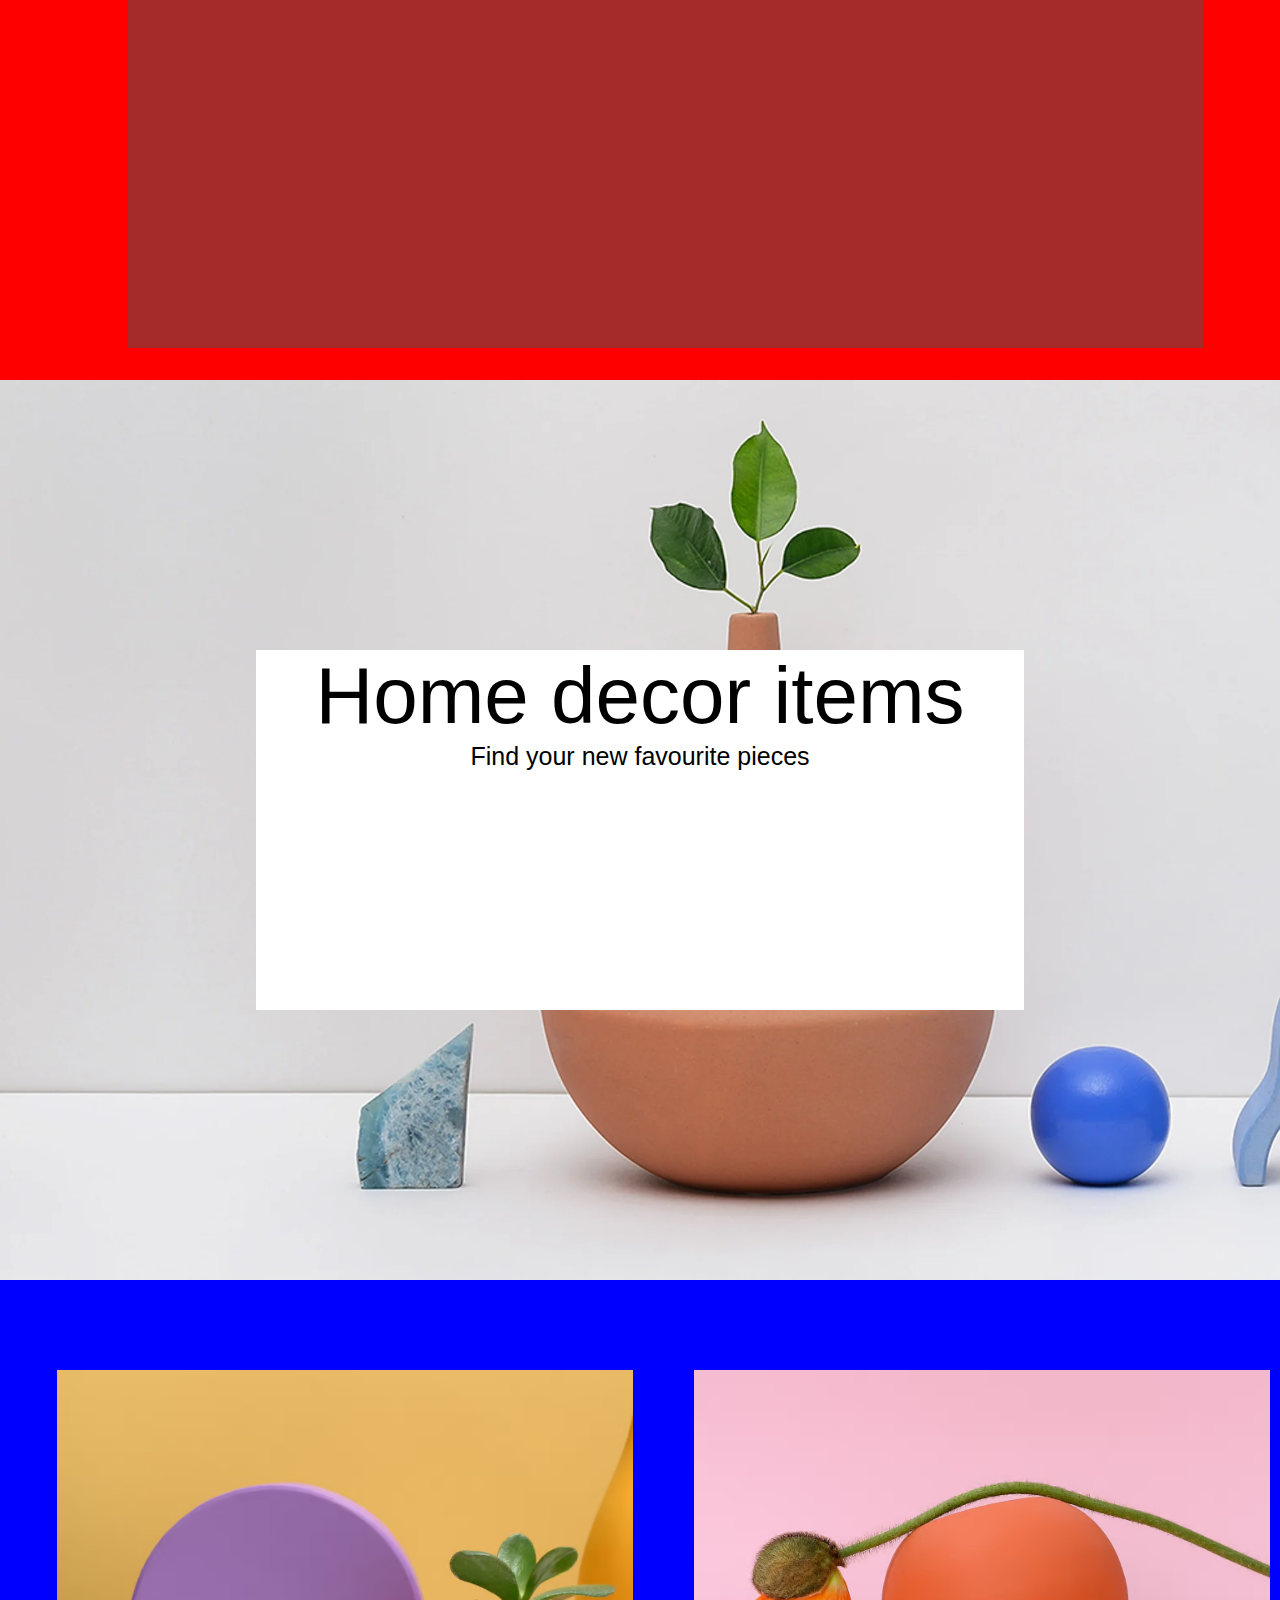
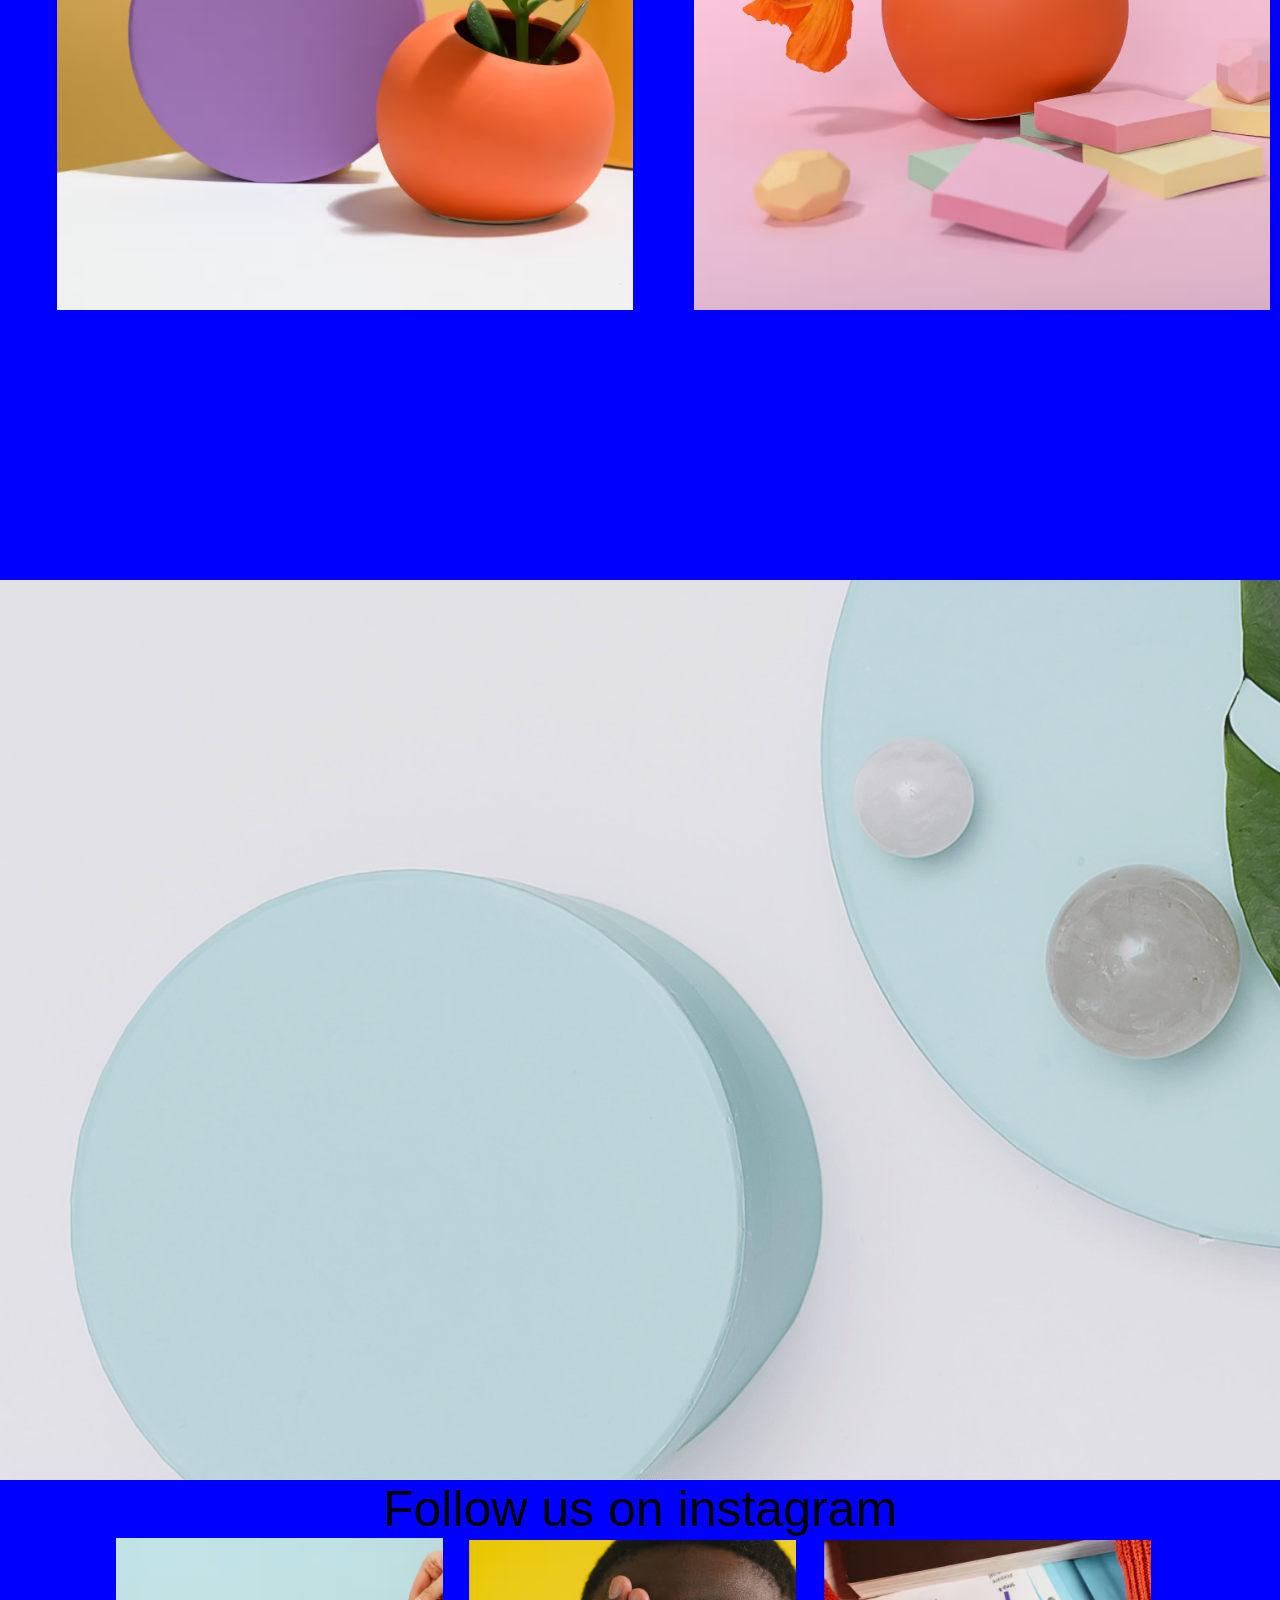
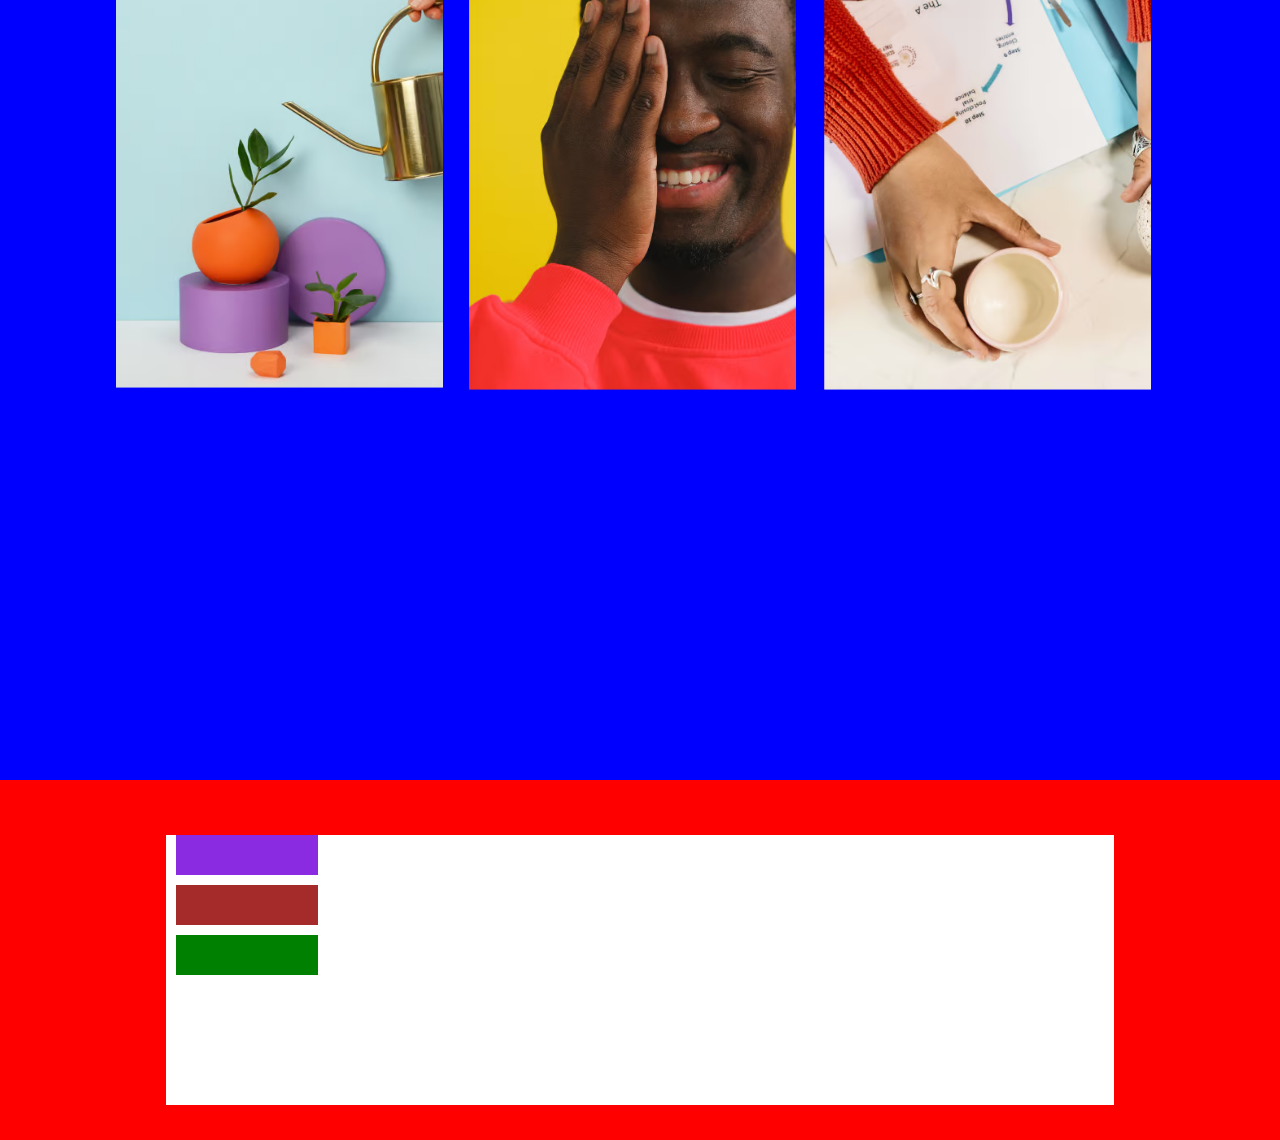
==== commit 03598588: "add my line of code" ====
--- a/draft.html
+++ b/draft.html
@@ -30,6 +30,7 @@
         <div class="shop">
             <p class="p3">Hand made ceramic</p>
             <p class="p4">painted clay ceramic made with love.</p>
+            
                 <button class="button1">Shop now</button>
             </div>
 
--- a/draft.css
+++ b/draft.css
@@ -122,7 +122,9 @@
 
 }
 
-.buttton1{
+.button1{
+    width: 120px;
+    height: 10px;
     margin-left: 10px;
 }
 .features {
@@ -220,7 +222,6 @@
     height: 60vh;
     background-image: url(assets/images/about.jpg); 
     background-size: cover; 
-    background-size: cover;
     display: inline-block;
     margin-left: 57px;
 
